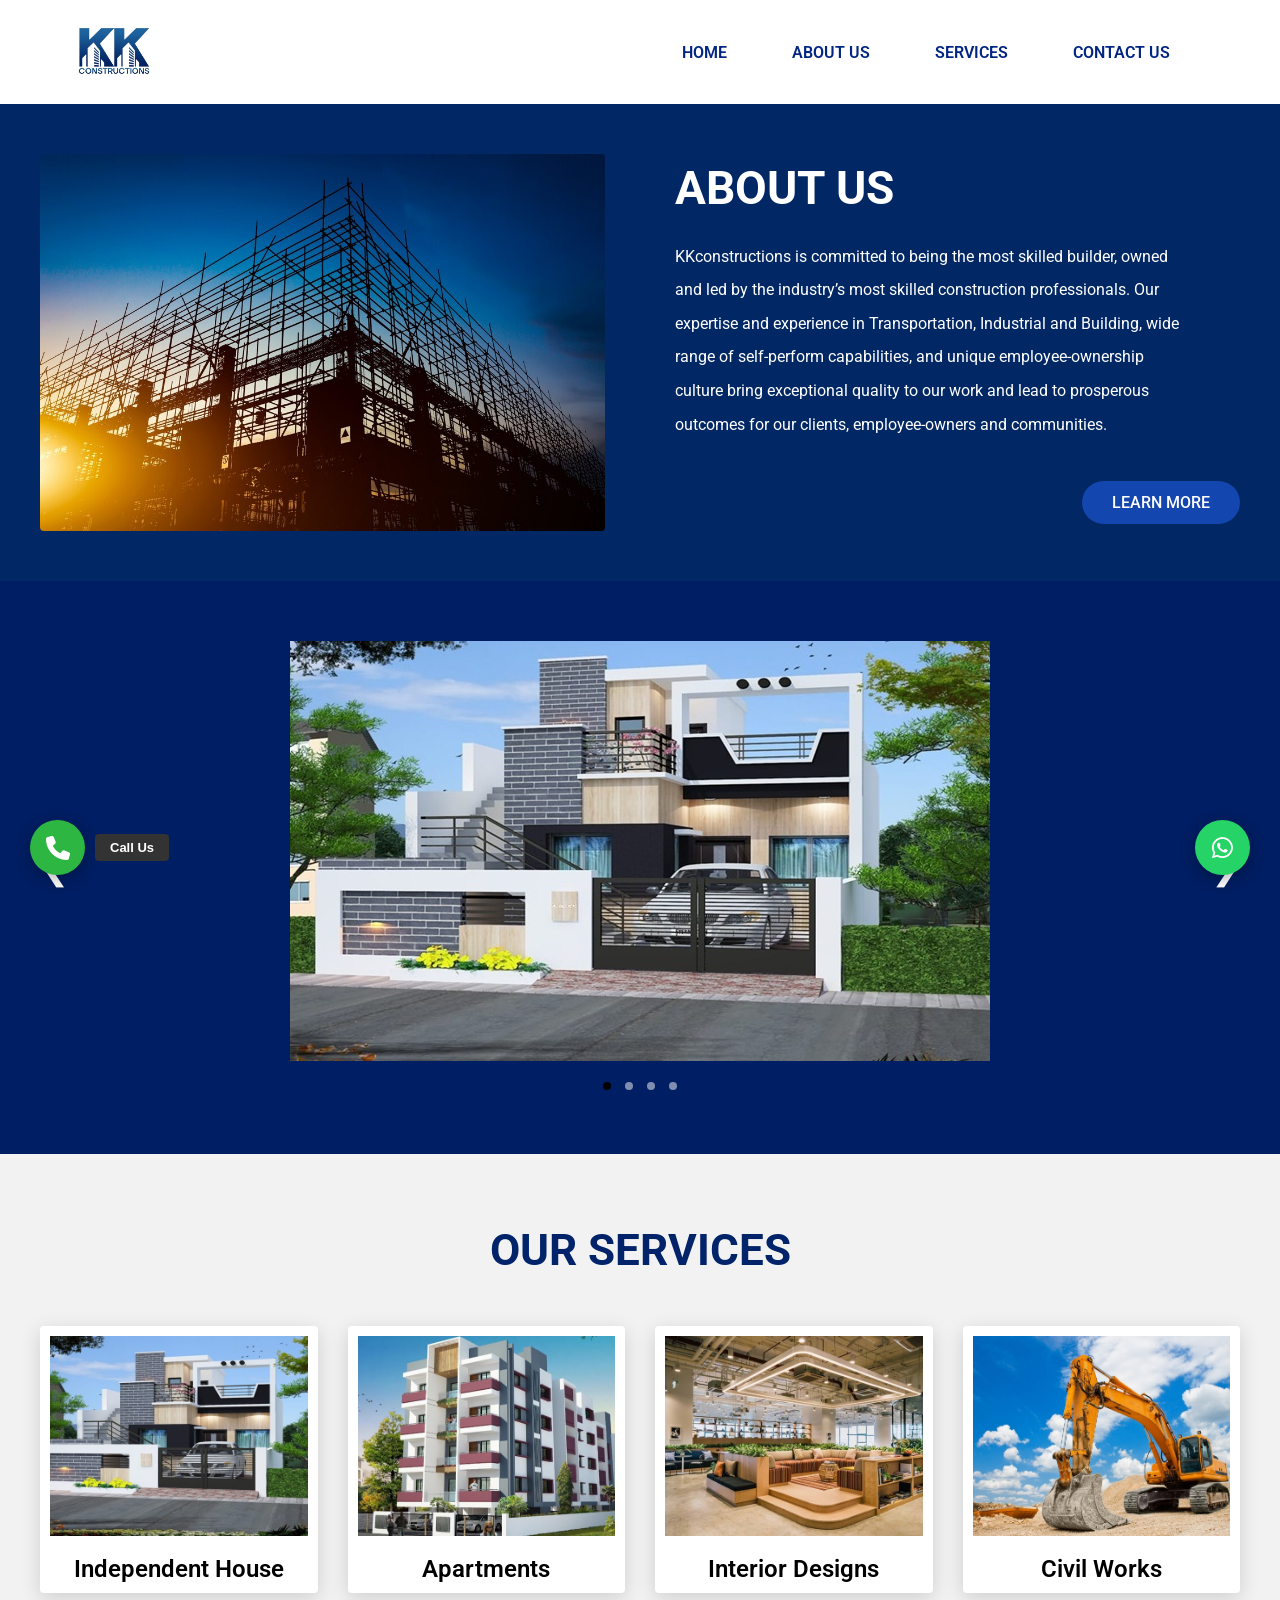
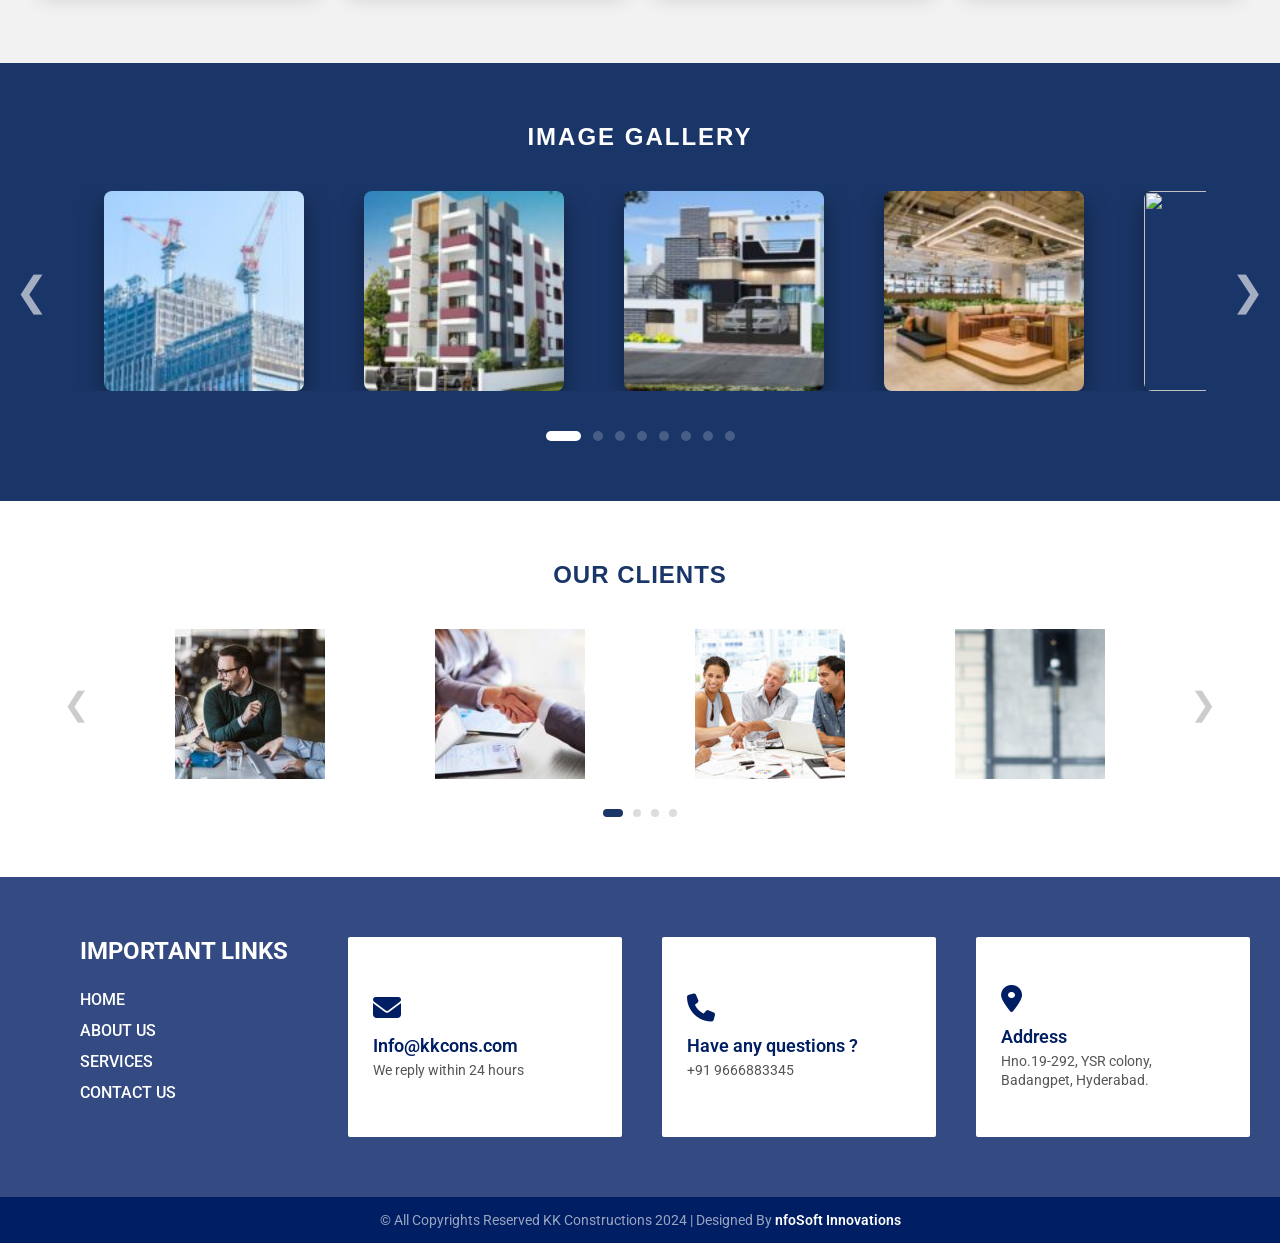
==== index.html @ b4efcc47 "kkcons" ====
<!DOCTYPE html>
<html lang="en">
<head>

<meta charset="UTF-8">
<meta name="viewport" content="width=device-width, initial-scale=1.0">
<link href="https://fonts.googleapis.com/css2?family=Roboto:wght@300;400;500;700&display=swap" rel="stylesheet">
<link href="https://fonts.googleapis.com/css2?family=Poppins:wght@300;400;500;600;700&display=swap" rel="stylesheet">

<!-- FONT AWESOME -->
<link rel="stylesheet" href="https://cdnjs.cloudflare.com/ajax/libs/font-awesome/6.5.0/css/all.min.css">

<title>KK Constructions</title>

<!-- CSS -->
<link rel="stylesheet" href="css/index.css">

<!-- Favicon -->
<link rel="icon" type="image/png" href="images/logo.png">

</head>
<body>

<header>

<nav class="navbar">

<div class="nav-container">

<!-- LOGO -->
<div class="logo">
<a href="index.html">
<img src="images/logo.png" alt="KK Constructions">
</a>
</div>

<!-- MENU BUTTON -->
<div class="menu-toggle" id="menu-toggle">
<span></span>
<span></span>
<span></span>
</div>

<!-- NAV LINKS -->
<ul class="nav-links" id="nav-links">

<li><a href="index.html">HOME</a></li>
<li><a href="about.html">ABOUT US</a></li>
<li><a href="services.html">SERVICES</a></li>
<li><a href="contact.html">CONTACT US</a></li>

</ul>

</div>

</nav>

</header>

<script>

const menuBtn = document.getElementById("menu-toggle");
const navLinks = document.getElementById("nav-links");

menuBtn.addEventListener("click", () => {
navLinks.classList.toggle("active");
});

</script>






<section class="about-section">

<div class="about-container">

<!-- IMAGE -->
<div class="about-image" id="aboutImage">
<img src="images/about.png" alt="Construction">
</div>

<!-- CONTENT -->
<div class="about-content">

<h2>ABOUT US</h2>

<p>
KKconstructions is committed to being the most skilled builder, owned and led by the industry’s most skilled construction professionals. Our expertise and experience in Transportation, Industrial and Building, wide range of self-perform capabilities, and unique employee-ownership culture bring exceptional quality to our work and lead to prosperous outcomes for our clients, employee-owners and communities.
</p>

<div class="about-btn-box">
<a href="about.html" class="about-btn">LEARN MORE</a>
</div>

</div>

</div>

</section>

<script>
    function revealImage(){

let image = document.getElementById("aboutImage");

let windowHeight = window.innerHeight;
let elementTop = image.getBoundingClientRect().top;

if(elementTop < windowHeight - 100){
image.classList.add("active");
}

}

window.addEventListener("scroll", revealImage);
window.addEventListener("load", revealImage);
</script>



    <section class="home-slider">
        <button class="arrow left" id="prevBtn">&#10094;</button>

        <div class="slider-container">
            <div class="slider-track" id="sliderTrack">
                <img src="images/home1.jpg" class="slide">
                <img src="images/home2.jpg" class="slide">
                <img src="images/home3.jpg" class="slide">
                <img src="images/home4.jpg" class="slide">
            </div>

            <div class="dots" id="dotsContainer">
                <span class="dot active"></span>
                <span class="dot"></span>
                <span class="dot"></span>
                <span class="dot"></span>
            </div>
        </div>

        <button class="arrow right" id="nextBtn">&#10095;</button>
    </section>

    <script>
        const track = document.getElementById("sliderTrack");
const slides = document.querySelectorAll(".slide");
const dots = document.querySelectorAll(".dot");
const nextBtn = document.getElementById("nextBtn");
const prevBtn = document.getElementById("prevBtn");

let index = 1; // 1 nunchi start chesthunnam endukante 0 position lo clone untundi
const totalOriginalSlides = slides.length;
let isMoving = false;

// 1. Clones Create Cheyadam (Infinite Loop Kosam)
const firstClone = slides[0].cloneNode(true);
const lastClone = slides[totalOriginalSlides - 1].cloneNode(true);

// Clones ni track ki add cheyadam
track.appendChild(firstClone); // 4th tharvatha 1st copy
track.insertBefore(lastClone, slides[0]); // 1st kante mundu 4th copy

// Initial Position (Real first slide ki set cheyadam)
track.style.transform = `translateX(-${index * 100}%)`;

function updateSlider() {
    track.style.transition = "transform 0.7s ease-in-out";
    track.style.transform = `translateX(-${index * 100}%)`;
    
    // Dots highlight logic
    let dotIndex = index - 1;
    if (index > totalOriginalSlides) dotIndex = 0;
    if (index < 1) dotIndex = totalOriginalSlides - 1;

    dots.forEach(d => d.classList.remove("active"));
    dots[dotIndex].classList.add("active");
}

// 2. Magic Logic: Transition end ayyaka ekkada unnamo check chestundi
track.addEventListener('transitionend', () => {
    // 4th tharvatha unna 1st image (clone) ki reach aithe, silent ga real 1st ki jump kottu
    if (index >= totalOriginalSlides + 1) {
        track.style.transition = "none";
        index = 1;
        track.style.transform = `translateX(-${index * 100}%)`;
    }
    // 1st kante mundu unna clone ki reach aithe, silent ga real 4th ki jump kottu
    if (index <= 0) {
        track.style.transition = "none";
        index = totalOriginalSlides;
        track.style.transform = `translateX(-${index * 100}%)`;
    }
    isMoving = false;
});

function nextSlide() {
    if (isMoving) return;
    isMoving = true;
    index++;
    updateSlider();
}

function prevSlide() {
    if (isMoving) return;
    isMoving = true;
    index--;
    updateSlider();
}

// Event Listeners
nextBtn.addEventListener('click', () => {
    nextSlide();
    resetAuto();
});

prevBtn.addEventListener('click', () => {
    prevSlide();
    resetAuto();
});

dots.forEach((dot, i) => {
    dot.onclick = () => {
        if (isMoving) return;
        index = i + 1;
        updateSlider();
        resetAuto();
    };
});

// Auto Sliding
let auto = setInterval(nextSlide, 4000);

function resetAuto() {
    clearInterval(auto);
    auto = setInterval(nextSlide, 4000);
}
    </script>




<section class="services-section">

<h2 class="services-title">OUR SERVICES</h2>

<div class="services-container">

<div class="service-card">
<img src="images/home1.jpg" alt="">
<h3>Independent House</h3>
</div>

<div class="service-card">
<img src="images/home4.jpg" alt="">
<h3>Apartments</h3>
</div>

<div class="service-card">
<img src="images/home2.jpg" alt="">
<h3>Interior Designs</h3>
</div>

<div class="service-card">
<img src="images/home3.jpg" alt="">
<h3>Civil Works</h3>
</div>

</div>

</section>













<section class="pr-gallery-section">
    <h2 class="pr-gallery-title">IMAGE GALLERY</h2>

    <div class="pr-gallery-wrapper">
        <button class="pr-gallery-arrow" id="btnPrev">&#10094;</button>

        <div class="pr-gallery-container">
            <div class="pr-gallery-track" id="mainTrack">
                <img src="images/g1.png" class="pr-gallery-img">
                <img src="images/g2.png" class="pr-gallery-img">
                <img src="images/g3.png" class="pr-gallery-img">
                <img src="images/g4.png" class="pr-gallery-img">
                <img src="images/g5.png" class="pr-gallery-img">
                <img src="images/g6.png" class="pr-gallery-img">
                <img src="images/g7.png" class="pr-gallery-img">
                <img src="images/g8.png" class="pr-gallery-img">
            </div>
        </div>

        <button class="pr-gallery-arrow" id="btnNext">&#10095;</button>
    </div>

    <div class="pr-dots-container" id="dotsWrapper"></div>
</section>

<script>
(function() {
    const track = document.getElementById("mainTrack");
    const imgs = Array.from(track.children);
    const dotsArea = document.getElementById("dotsWrapper");
    const btnNext = document.getElementById("btnNext");
    const btnPrev = document.getElementById("btnPrev");
    
    const gap = 260; // Width + Margin
    const count = imgs.length;
    let currIdx = count; 
    let moving = false;

    // Clone all images for the loop
    imgs.forEach(img => {
        track.appendChild(img.cloneNode(true));
        track.insertBefore(img.cloneNode(true), track.firstChild);
    });

    // Generate Dots
    for (let i = 0; i < count; i++) {
        const d = document.createElement("span");
        d.className = "pr-dot" + (i === 0 ? " active" : "");
        dotsArea.appendChild(d);
        d.onclick = () => {
            if (moving) return;
            currIdx = i + count;
            slide();
        };
    }
    const allDots = document.querySelectorAll(".pr-dot");

    // Start Position
    track.style.transform = `translateX(-${currIdx * gap}px)`;

    function slide() {
        moving = true;
        track.style.transition = "transform 0.5s cubic-bezier(0.45, 0.05, 0.55, 0.95)";
        track.style.transform = `translateX(-${currIdx * gap}px)`;
        updateDots();
    }

    function updateDots() {
        let dIdx = (currIdx - count) % count;
        if (dIdx < 0) dIdx = count + dIdx;
        allDots.forEach((d, i) => d.classList.toggle("active", i === dIdx));
    }

    track.addEventListener('transitionend', () => {
        moving = false;
        // Snap logic
        if (currIdx >= count * 2) {
            track.style.transition = "none";
            currIdx = count;
            track.style.transform = `translateX(-${currIdx * gap}px)`;
        } else if (currIdx < count) {
            track.style.transition = "none";
            currIdx = (count * 2) - 1;
            track.style.transform = `translateX(-${currIdx * gap}px)`;
        }
    });

    btnNext.onclick = () => { if (!moving) { currIdx++; slide(); } };
    btnPrev.onclick = () => { if (!moving) { currIdx--; slide(); } };
})();
</script>















<section class="cl-section">
    <h2 class="cl-title">OUR CLIENTS</h2>

    <div class="cl-wrapper">
        <button class="cl-arrow" id="clPrev">&#10094;</button>

        <div class="cl-container">
            <div class="cl-track" id="clTrack">
                <img src="images/c1.png" class="cl-img">
                <img src="images/c2.png" class="cl-img">
                <img src="images/c3.png" class="cl-img">
                <img src="images/c4.png" class="cl-img">
            </div>
        </div>

        <button class="cl-arrow" id="clNext">&#10095;</button>
    </div>

    <div class="cl-dots-container" id="clDots"></div>
</section>

<script>
(function() {
    const track = document.getElementById("clTrack");
    const imgs = Array.from(track.children);
    const dotsArea = document.getElementById("clDots");
    const clContainer = document.querySelector(".cl-container"); // Hover detect cheyadaniki
    
    const gap = 260; 
    const count = imgs.length;
    let index = count; 
    let moving = false;
    let autoSlideInterval; // Interval store cheyadaniki

    // Infinite Clones
    imgs.forEach(img => {
        track.appendChild(img.cloneNode(true));
        track.insertBefore(img.cloneNode(true), track.firstChild);
    });

    // Dots Generation
    for (let i = 0; i < count; i++) {
        const dot = document.createElement("span");
        dot.className = "cl-dot" + (i === 0 ? " active" : "");
        dotsArea.appendChild(dot);
        dot.onclick = () => {
            if (moving) return;
            index = i + count;
            slide();
            resetAutoSlide(); // Manual ga click chesinappudu timer reset avvali
        };
    }
    const dots = document.querySelectorAll(".cl-dot");

    track.style.transform = `translateX(-${index * gap}px)`;

    function slide() {
        moving = true;
        track.style.transition = "transform 0.5s ease-in-out";
        track.style.transform = `translateX(-${index * gap}px)`;
        
        let dIdx = (index - count) % count;
        if (dIdx < 0) dIdx = count + dIdx;
        dots.forEach((d, i) => d.classList.toggle("active", i === dIdx));
    }

    track.addEventListener('transitionend', () => {
        moving = false;
        if (index >= count * 2) {
            track.style.transition = "none";
            index = count;
            track.style.transform = `translateX(-${index * gap}px)`;
        } else if (index < count) {
            track.style.transition = "none";
            index = (count * 2) - 1;
            track.style.transform = `translateX(-${index * gap}px)`;
        }
    });

    // Automatic Slide Logic
    function startAutoSlide() {
        autoSlideInterval = setInterval(() => {
            if (!moving) {
                index++;
                slide();
            }
        }, 3000); // Prathi 3 seconds ki slide avthundi
    }

    function stopAutoSlide() {
        clearInterval(autoSlideInterval);
    }

    function resetAutoSlide() {
        stopAutoSlide();
        startAutoSlide();
    }

    // Start auto-slide initially
    startAutoSlide();

    // Pause on hover
    clContainer.onmouseenter = stopAutoSlide;
    clContainer.onmouseleave = startAutoSlide;

    // Button Controls
    document.getElementById("clNext").onclick = () => { 
        if(!moving) { index++; slide(); resetAutoSlide(); } 
    };
    document.getElementById("clPrev").onclick = () => { 
        if(!moving) { index--; slide(); resetAutoSlide(); } 
    };
})();
</script>








<footer class="footer">

<div class="footer-main">

<!-- LEFT LINKS -->

<div class="footer-links">

<h3>IMPORTANT LINKS</h3>

<ul>
<li><a href="index.html">HOME</a></li>
<li><a href="about.html">ABOUT US</a></li>
<li><a href="services.html">SERVICES</a></li>
<li><a href="contact.html">CONTACT US</a></li>
</ul>

</div>


<!-- RIGHT CARDS -->

<div class="footer-cards">

<div class="footer-card">

<div class="icon">
<i class="fas fa-envelope"></i>
</div>

<h4>Info@kkcons.com</h4>

<p>We reply within 24 hours</p>

</div>


<div class="footer-card">

<div class="icon">
<i class="fas fa-phone"></i>
</div>

<h4>Have any questions ?</h4>

<p>+91 9666883345</p>

</div>

<div class="footer-card">

<div class="icon">
<i class="fas fa-map-marker-alt"></i>
</div>

<h4>Address</h4>

<p>Hno.19-292, YSR colony, Badangpet, Hyderabad.</p>

</div>

</div>

</div>


<!-- COPYRIGHT -->

<div class="footer-bottom">

<p>
© All Copyrights Reserved KK Constructions 2024 |
Designed By <span>nfoSoft Innovations</span>
</p>

</div>

</footer>






<div class="fl-contact-wrapper">
    <div class="fl-item fl-phone">
        <span class="fl-label">Call Us</span>
        <a href="tel:+919666883345" class="fl-icon">
            <i class="fa-solid fa-phone"></i>
        </a>
    </div>

    <div class="fl-item fl-whatsapp">
        <span class="fl-label">WhatsApp Us</span>
        <a href="https://wa.me/919666883345" target="_blank" class="fl-icon">
            <i class="fa-brands fa-whatsapp"></i>
        </a>
    </div>
</div>
---- css/index.css ----
*{
margin:0;
padding:0;
box-sizing:border-box;

}

body{
background:#ffffff;
}

/* NAVBAR */

.navbar{
width:100%;
background:#ffffff;
padding:15px 0;
}

/* NAV CONTAINER */

.nav-container{
max-width:1200px;
margin:auto;
display:flex;
align-items:center;
justify-content:space-between;
padding:0 30px;
}

/* LOGO */

.logo img{
height:70px;
cursor:pointer;

}

/* NAV LINKS */

.nav-links{
display:flex;
gap:65px;
margin-right: 40px;
list-style:none;
align-items:center;
}

.nav-links a{
text-decoration:none;
color:rgb(0, 37, 130);
font-size:16px;
font-weight:600;
font-family: 'Roboto', sans-serif;
transition: all 0.3s ease;
display:inline-block;
}

/* HOVER ZOOM */

.nav-links a:hover{
transform: scale(1.15);
font-weight:600;
}

/* HAMBURGER */

.menu-toggle{
display:none;
flex-direction:column;
cursor:pointer;
gap:5px;
}

.menu-toggle span{
width:25px;
height:3px;
background:#002582;
display:block;
}

/* MOBILE */
/* MOBILE */

@media (max-width:768px){

.nav-container{
flex-wrap:wrap;
}

/* NAV LINKS */

.nav-links{
width:100%;
background:#ffffff;

flex-direction:column;
align-items:center;

gap:20px;
padding:20px 0;

display:none;

border-top:1px solid #ddd;
}

/* ACTIVE MENU */

.nav-links.active{
display:flex;
}

/* MENU BUTTON */

.menu-toggle{
display:flex;
}

/* LINKS */

.nav-links li{
width:100%;
text-align:center;
border-bottom:1px solid #eee;
}

.nav-links li a{
display:block;
padding:12px 0;
}

}









/* ABOUT SECTION */

.about-section{
background:#012764;
padding:50px 30px;
font-family:'Roboto', sans-serif;
}

/* CONTAINER */

.about-container{
max-width:1200px;
margin:auto;
display:flex;
align-items:center;
justify-content:space-between;
gap:70px;
flex-wrap:wrap;
}

/* IMAGE */

.about-image{
flex:1;
min-width:320px;
opacity:0;
transform:translateX(-120px);
transition:all 1s ease;
}

.about-image img{
width:100%;
height:auto;
display:block;
border-radius:4px;
}
/* IMAGE ANIMATION */

.about-image.active{
opacity:1;
transform:translateX(0);
}

/* CONTENT */

.about-content{
flex:1;
min-width:320px;
color:white;
display:flex;
flex-direction:column;
height:100%;
}

/* TITLE */

.about-content h2{
font-size:46px;
font-weight:700;
margin-bottom:25px;
}

/* TEXT */

.about-content p{
font-size:16px;
line-height:2.1;
margin-bottom:40px;
max-width:520px;
}

/* BUTTON ALIGNMENT */

.about-btn-box{
margin-top:auto;
display:flex;
justify-content:flex-end;
}

/* BUTTON */

.about-btn{
background:#1346af;
padding:12px 30px;
border-radius:30px;
color:white;
text-decoration:none;
font-size:16px;
font-weight:500;
transition:0.3s;
}

.about-btn:hover{
transform:scale(1.05);
background:#0f3f9e;
}

/* MOBILE */

@media(max-width:768px){

.about-container{
flex-direction:column;
text-align:center;
}

.about-btn-box{
justify-content:center;
}

.about-content h2{
font-size:36px;
}

.about-content p{
font-size:16px;
}

}







/* SECTION */

.home-slider{
background:#001e63;
padding:60px 0;
position:relative;
display:flex;
align-items:center;
justify-content:center;
}

/* CONTAINER */

.slider-container{
width:700px;
overflow:hidden;
position:relative;
}

/* TRACK */

.slider-track{
display:flex;
transition:transform 0.7s ease;
}

/* IMAGE */

.slide{
width:100%;
flex-shrink:0;
height:420px;
object-fit:cover;
}

/* ARROWS */

.arrow{
position:absolute;
top:50%;
transform:translateY(-50%);
font-size:35px;
color:white;
background:none;
border:none;
cursor:pointer;
}

.arrow.left{
left:40px;
}

.arrow.right{
right:40px;
}

/* DOTS */

.dots{
text-align:center;
margin-top:15px;
}

.dot{
height:8px;
width:8px;
background:white;
border-radius:50%;
display:inline-block;
margin:0 5px;
opacity:0.5;
cursor:pointer;
}

.dot.active{
opacity:1;
background:black;
}

/* MOBILE */

@media(max-width:768px){

.slider-container{
width:90%;
}

.slide{
height:auto;
}

.arrow.left{
left:10px;
}

.arrow.right{
right:10px;
}

}












/* SERVICES SECTION */

.services-section{
padding:70px 20px;
background:#f2f2f2;
text-align:center;
font-family:'Roboto', sans-serif;
}

/* HEADING */

.services-title{
font-size:44px;
color:#00236a;
margin-bottom:50px;
font-weight:700;
}

/* CARDS CONTAINER */

.services-container{
max-width:1200px;
margin:auto;
display:grid;
grid-template-columns:repeat(4,1fr);
gap:30px;
}

/* CARD */

.service-card{
background:white;
padding:10px;
box-shadow:0 5px 20px rgba(0,0,0,0.15);
border-radius:4px;
transition:0.3s;
}



/* IMAGE */

.service-card img{
width:100%;
height:200px;
object-fit:cover;
margin-bottom:15px;
}

/* TITLE */

.service-card h3{
font-size:24px;
font-weight:600;
color:black;
}

/* TABLET */

@media(max-width:992px){

.services-container{
grid-template-columns:repeat(2,1fr);
}

}

/* MOBILE */

@media(max-width:600px){

.services-container{
grid-template-columns:1fr;
}

.services-title{
font-size:34px;
}

.service-card img{
height:180px;
}

}










/* --- Premium Gallery Section --- */
.pr-gallery-section {
    background-color: #1a3668;
    padding: 60px 0;
    text-align: center;
    color: white;
    overflow: hidden;
    font-family: 'Segoe UI', Tahoma, Geneva, Verdana, sans-serif;
}

.pr-gallery-title {
    margin-bottom: 40px;
    letter-spacing: 2px;
    font-size: 24px;
    text-transform: uppercase;
    font-weight: 600;
}

/* --- Layout & Container --- */
.pr-gallery-wrapper {
    display: flex;
    align-items: center;
    justify-content: center;
    max-width: 100%;
    margin: 0 auto;
    position: relative;
}

.pr-gallery-container {
    overflow: hidden;
    /* Desktop: 4 images * 260px (width+margins) = 1040px */
    width: 1300px; 
    margin: 0 10px;
}

.pr-gallery-track {
    display: flex;
    align-items: center;
    will-change: transform;
}

.pr-gallery-img {
    width: 200px; /* Fixed Width */
    height: 200px; /* Fixed Height */
    object-fit: cover;
    
    /* GAPS: 30px Left + 30px Right = 60px total gap between pics */
    margin: 0 30px; 
    
    flex-shrink: 0;
    border-radius: 8px;
    box-shadow: 0 10px 25px rgba(0,0,0,0.4);
    transition: transform 0.3s ease;
}

.pr-gallery-img:hover {
    transform: scale(1.03);
}

/* --- Navigation Arrows --- */
.pr-gallery-arrow {
    background: none;
    border: none;
    color: rgba(255, 255, 255, 0.6);
    font-size: 2.5rem;
    cursor: pointer;
    transition: all 0.3s ease;
    padding: 15px;
    user-select: none;
    display: flex;
    align-items: center;
    justify-content: center;
}

.pr-gallery-arrow:hover {
    color: white;
    transform: scale(1.2);
}

/* --- Dots / Pagination --- */
.pr-dots-container {
    margin-top: 40px;
    display: flex;
    justify-content: center;
    align-items: center;
    gap: 12px;
}

.pr-dot {
    height: 10px;
    width: 10px;
    background-color: rgba(255, 255, 255, 0.2);
    border-radius: 50%;
    cursor: pointer;
    transition: all 0.4s cubic-bezier(0.4, 0, 0.2, 1);
}

.pr-dot.active {
    background-color: white;
    width: 35px; /* Premium Pill Shape */
    border-radius: 20px;
}

/* --- MOBILE RESPONSIVE --- */
@media (max-width: 1100px) {
    .pr-gallery-container {
        width: 780px; /* Show 3 images */
    }
}

@media (max-width: 850px) {
    .pr-gallery-container {
        width: 520px; /* Show 2 images */
    }
}

@media (max-width: 550px) {
    .pr-gallery-container {
        /* Mobile: Show 1 image perfectly centered */
        /* JS gap (260) width కి మ్యాచ్ అవ్వాలి */
        width: 260px; 
    }
    
    .pr-gallery-img {
        margin: 0 30px; /* Keep margins same to match JS gap */
    }

    .pr-gallery-arrow {
        font-size: 1.8rem;
        padding: 5px;
    }
    
    .pr-gallery-section {
        padding: 40px 0;
    }
}






















/* --- Our Clients Section --- */
.cl-section {
    background-color: #ffffff; /* Client section usually white or light grey */
    padding: 60px 0;
    text-align: center;
    overflow: hidden;
    font-family: sans-serif;
}

.cl-title {
    color: #1a3668;
    margin-bottom: 40px;
    letter-spacing: 1px;
    font-size: 24px;
    text-transform: uppercase;
    font-weight: bold;
}

/* --- Layout & Gaps --- */
.cl-wrapper {
    display: flex;
    align-items: center;
    justify-content: center;
    max-width: 100%;
    margin: 0 auto;
    position: relative;
}

.cl-container {
    overflow: hidden;
    /* Desktop wide view: 4 images * 260px = 1040px */
    width: 1040px; 
    margin: 0 20px;
}

.cl-track {
    display: flex;
    align-items: center;
    will-change: transform;
}

.cl-img {
    width: 200px;
    height: 150px; /* Clients usually have rectangular logos/pics */
    object-fit: contain;
    /* Screen antha gaps ravali ante ikkada margin help chestundi */
    margin: 0 30px; 
    flex-shrink: 0;
    transition: filter 0.3s;
}

/* --- Navigation --- */
.cl-arrow {
    background: none;
    border: none;
    color: #ccc;
    font-size: 2rem;
    cursor: pointer;
    padding: 10px;
    transition: 0.3s;
}

.cl-arrow:hover {
    color: #1a3668;
}

.cl-dots-container {
    margin-top: 30px;
    display: flex;
    justify-content: center;
    gap: 10px;
}

.cl-dot {
    height: 8px;
    width: 8px;
    background-color: #ddd;
    border-radius: 50%;
    cursor: pointer;
    transition: 0.4s;
}

.cl-dot.active {
    background-color: #1a3668;
    width: 20px;
    border-radius: 10px;
}

/* Mobile View */
@media (max-width: 768px) {
    .cl-container {
        width: 260px; /* Single image view */
    }
}


















/* FOOTER BASE */
.footer {
    background: #334b82;
    color: white;
    font-family: 'Roboto', sans-serif;
    width: 100%;
}

/* MAIN LAYOUT */
.footer-main {
    max-width: 1400px; /* Screen antha use cheskodaniki width penchanu */
    margin: auto;
    display: flex;
    justify-content: space-between;
    align-items: flex-start;
    gap: 60px;
    padding: 60px 30px 60px 80px; /* Side padding thaggincha */
}

/* LEFT LINKS SECTION */
.footer-links {
    min-width: 200px;
    text-align: left;
}

.footer-links h3 {
    font-size: 24px;
    margin-bottom: 25px;
    font-weight: 700;
}

.footer-links ul {
    list-style: none;
    padding: 0;
}

.footer-links li {
    margin: 12px 0;
}

.footer-links a {
    text-decoration: none;
    color: white;
    font-size: 16px;
    font-weight: 500;
    transition: 0.3s;
}

.footer-links a:hover {
    opacity: 0.8;
}

/* CARDS CONTAINER */
.footer-cards {
    display: flex;
    gap: 40px;
    flex: 1;
    justify-content: flex-end;
    flex-wrap: nowrap; /* Desktop lo line break avvadu */
}

/* CARD - WIDTH EKUVA & HEIGHT TAKKUVA (Horizontal Shape) */
.footer-card {
    background: white;
    flex: 1; /* Equal width share cheskuntayi */
    min-width: 200px; /* Width penchanu */
    height: 200px;   /* Height thaggincha */
    padding: 25px;
    display: flex;
    flex-direction: column;
    justify-content: center;
    text-align: left;
    border-radius: 2px; /* Slight sharp edges like image */
}

/* CARD CONTENT */
.icon {
    font-size: 28px;
    color: #001e63;
    margin-bottom: 10px;
}

.footer-card h4 {
    font-size: 18px;
    color: #001e63;
    margin-bottom: 5px;
    font-weight: 600;
    word-break: break-all;
}

.footer-card p {
    font-size: 14px;
    color: #555;
    margin: 0;
    line-height: 1.4;
}

/* BOTTOM COPYRIGHT */
.footer-bottom {
    background: #001e63;
    color: rgba(255,255,255,0.6);
    text-align: center;
    padding: 15px;
    font-size: 14px;
}

.footer-bottom span {
    color: white;
    font-weight: 600;
}

/* --- MOBILE RESPONSIVE --- */
@media (max-width: 1024px) {
    .footer-cards {
        flex-wrap: wrap;
        justify-content: center;
    }
    .footer-card {
        min-width: 45%; /* Tablets lo 2 cards side by side */
    }
}

@media (max-width: 768px) {
    .footer-main {
        flex-direction: column;
        padding: 40px 20px;
        align-items: flex-start;
        text-align: left;
    }

    .footer-cards {
        width: 100%;
        flex-direction: column;
        gap: 15px;
    }

    .footer-card {
        width: 100%;
        height: auto; /* Mobile lo content ni batti height adjust avthundi */
        min-height: 140px;
        min-width: 100%;
    }

    .footer-links {
        margin-bottom: 30px;
    }
}











/* Container */
.fl-contact-wrapper {
    position: fixed;
    bottom: 25px;
    left: 0;
    right: 0;
    display: flex;
    justify-content: space-between;
    padding: 0 30px;
    z-index: 9999;
    pointer-events: none;
}

.fl-item {
    display: flex;
    align-items: center;
    pointer-events: auto;
}

/* Icon Base Style */
.fl-icon {
    width: 55px;
    height: 55px;
    border-radius: 50%;
    display: flex;
    align-items: center;
    justify-content: center;
    color: white;
    font-size: 24px;
    text-decoration: none;
    box-shadow: 0 4px 15px rgba(0,0,0,0.3);
    transition: transform 0.3s ease;
}

/* Label Base Style */
.fl-label {
    color: white;
    padding: 6px 15px;
    border-radius: 4px;
    font-size: 13px;
    font-weight: bold;
    white-space: nowrap;
    transition: all 0.3s ease;
    font-family: sans-serif;
}

/* --- PHONE: Left Side --- */
.fl-phone .fl-icon {
    background-color: #2db742; /* Call Green */
    order: 2; /* Icon ni label tharvatha unchadaniki */
}

.fl-phone .fl-label {
    background-color: #333; /* Dark background as per your image */
    margin-left: 10px;
    opacity: 1; /* Always visible */
    order: 3;
}

/* --- WHATSAPP: Right Side --- */
.fl-whatsapp .fl-icon {
    background-color: #25d366; /* WhatsApp Green */
}

.fl-whatsapp .fl-label {
    background-color: #25d366;
    margin-right: 10px;
    opacity: 0; /* Hidden by default */
    transform: translateX(10px);
}

/* WhatsApp Hover Effect */
.fl-whatsapp:hover .fl-label {
    opacity: 1;
    transform: translateX(0);
}

.fl-item:hover .fl-icon {
    transform: scale(1.1);
}

/* --- MOBILE CSS --- */
@media (max-width: 768px) {
    .fl-contact-wrapper {
        padding: 0 15px;
        bottom: 20px;
    }

    .fl-icon {
        width: 48px;
        height: 48px;
        font-size: 20px;
    }

    /* Mobile lo space thakkuva unte labels hidden or small cheyochu */
    .fl-label {
        font-size: 11px;
        padding: 4px 8px;
    }
}
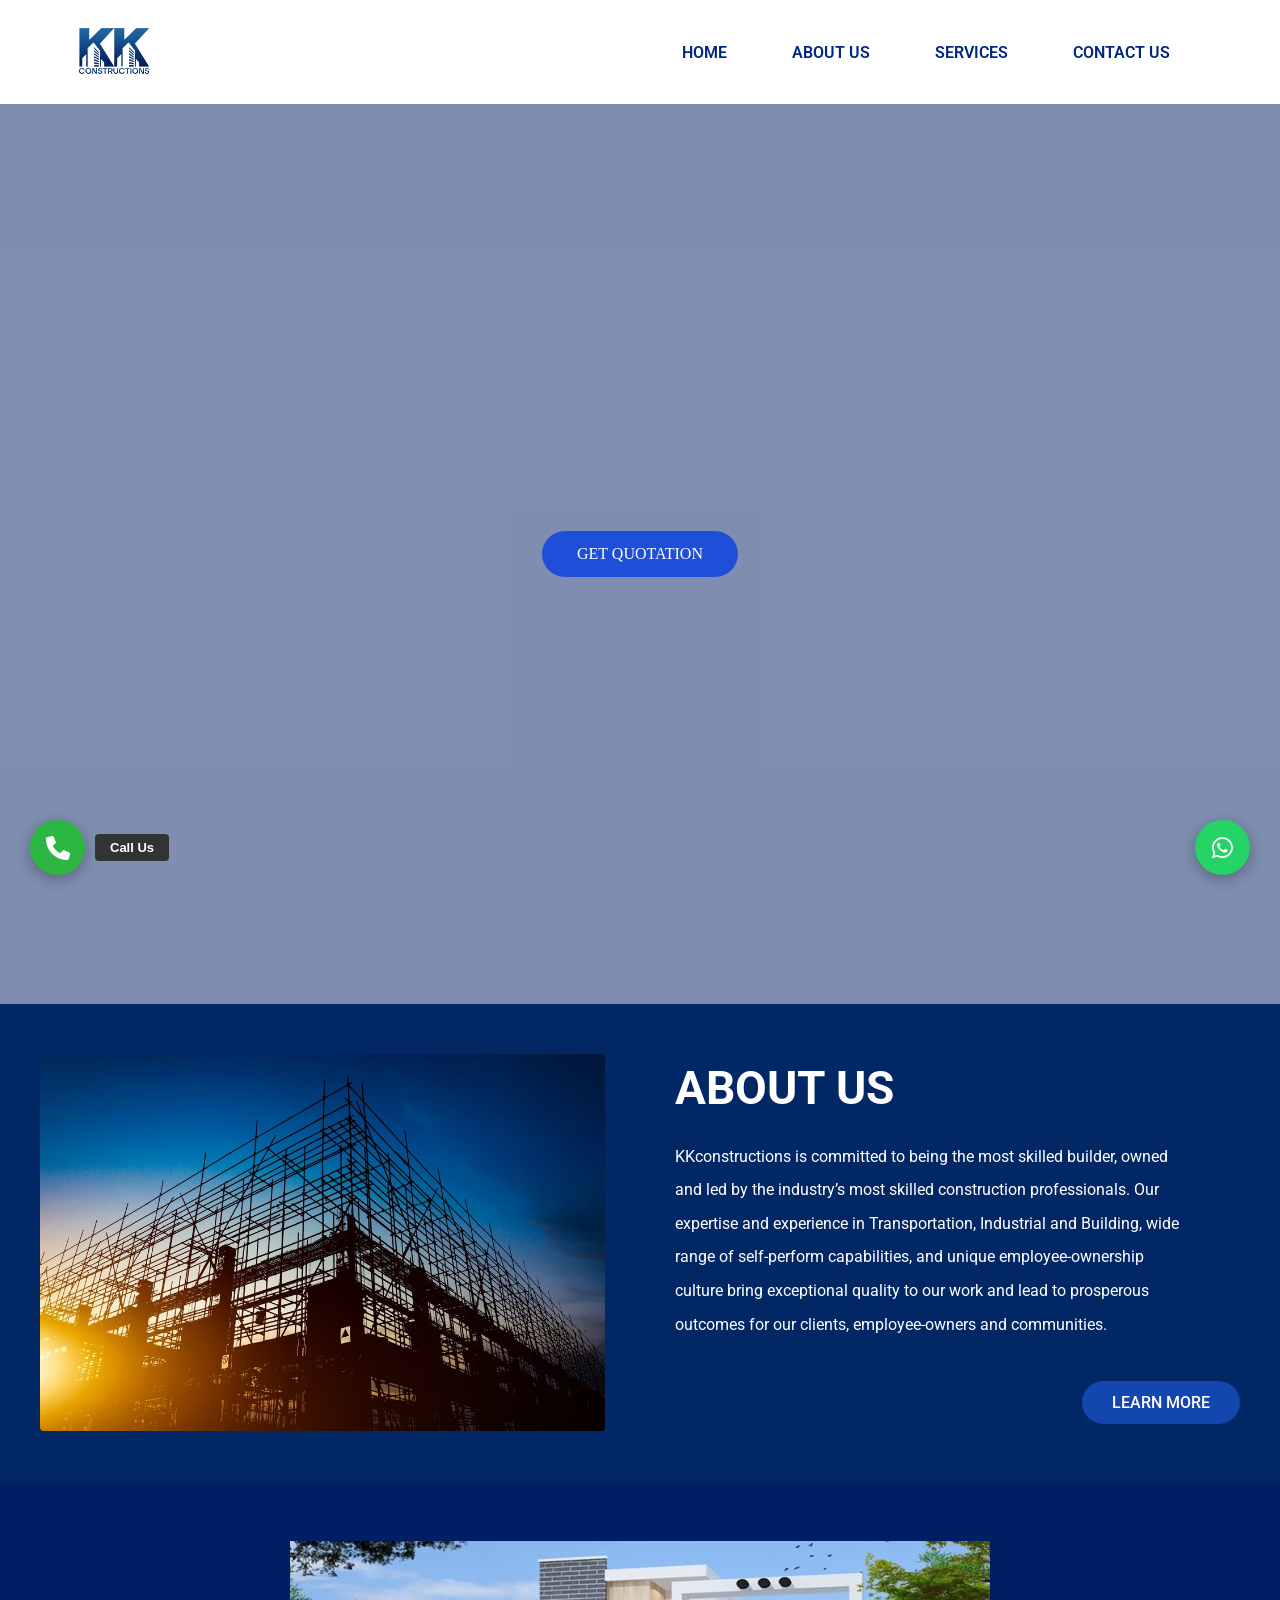
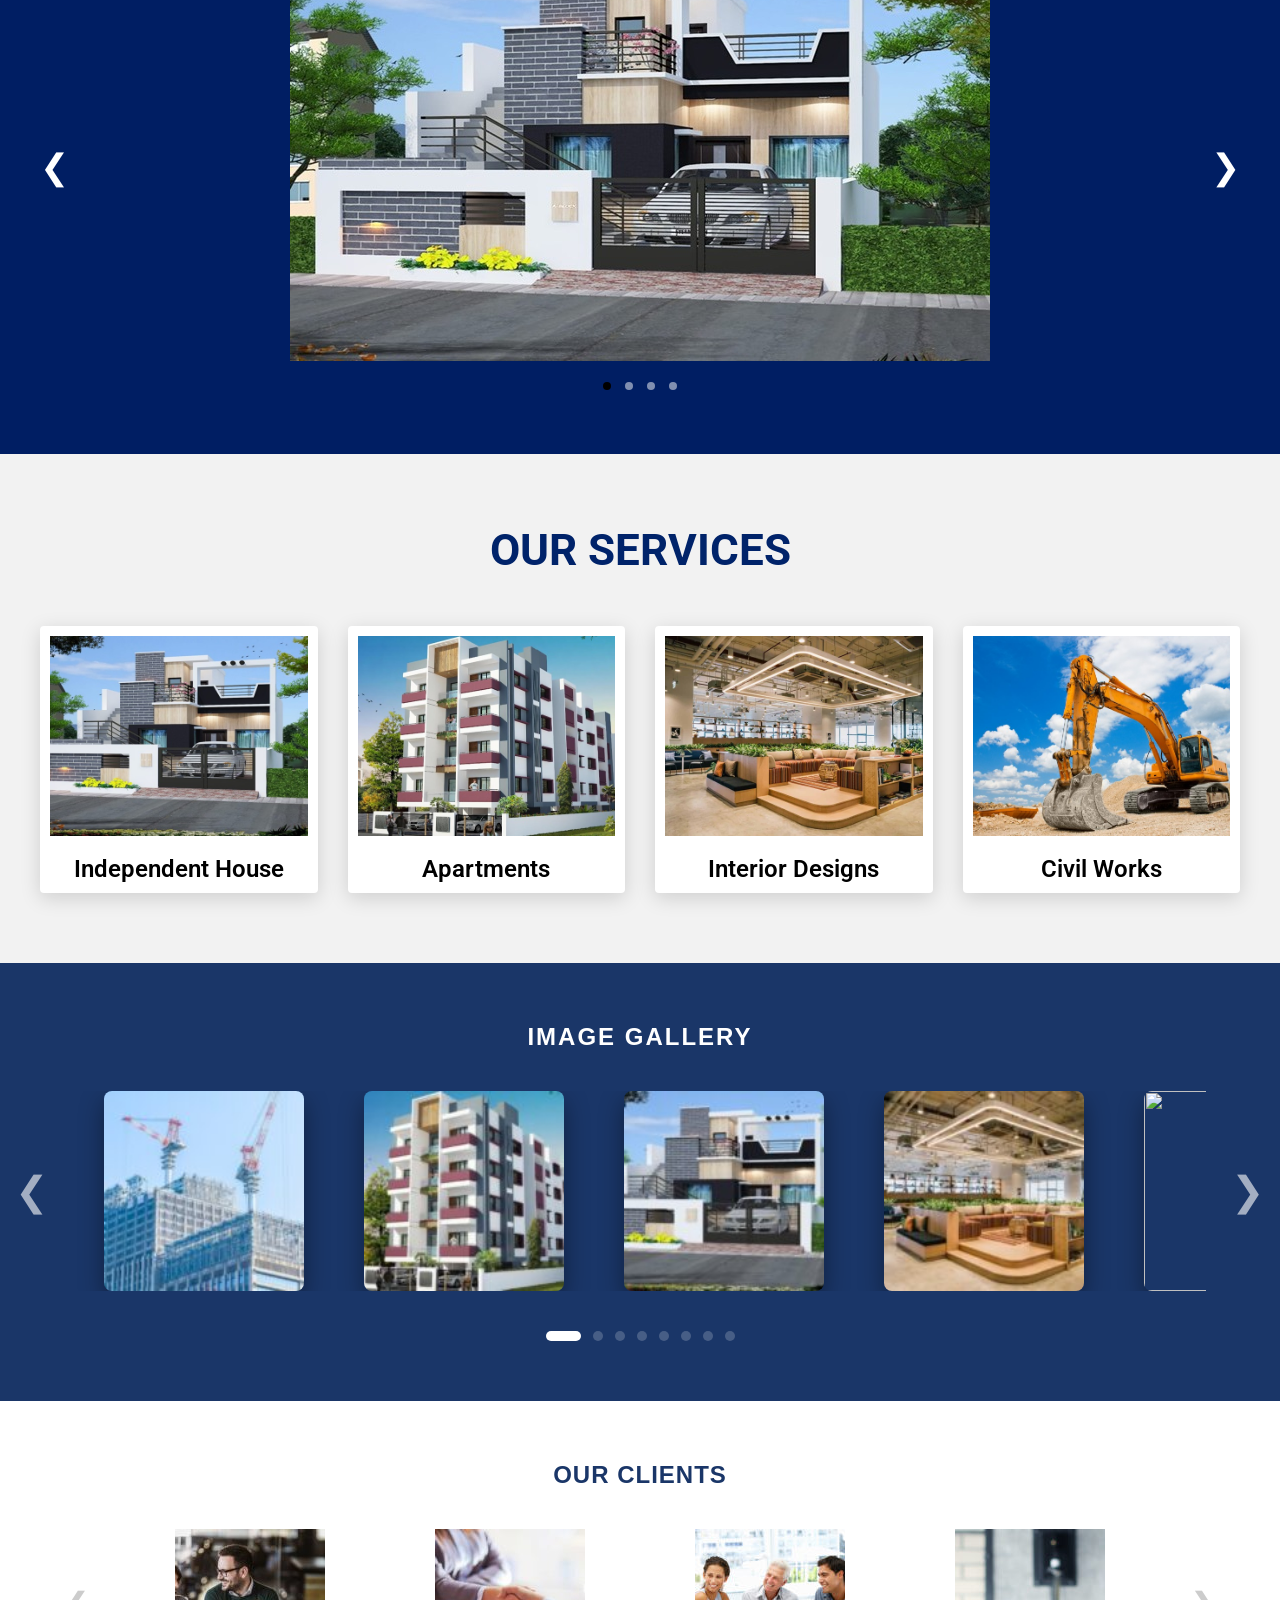
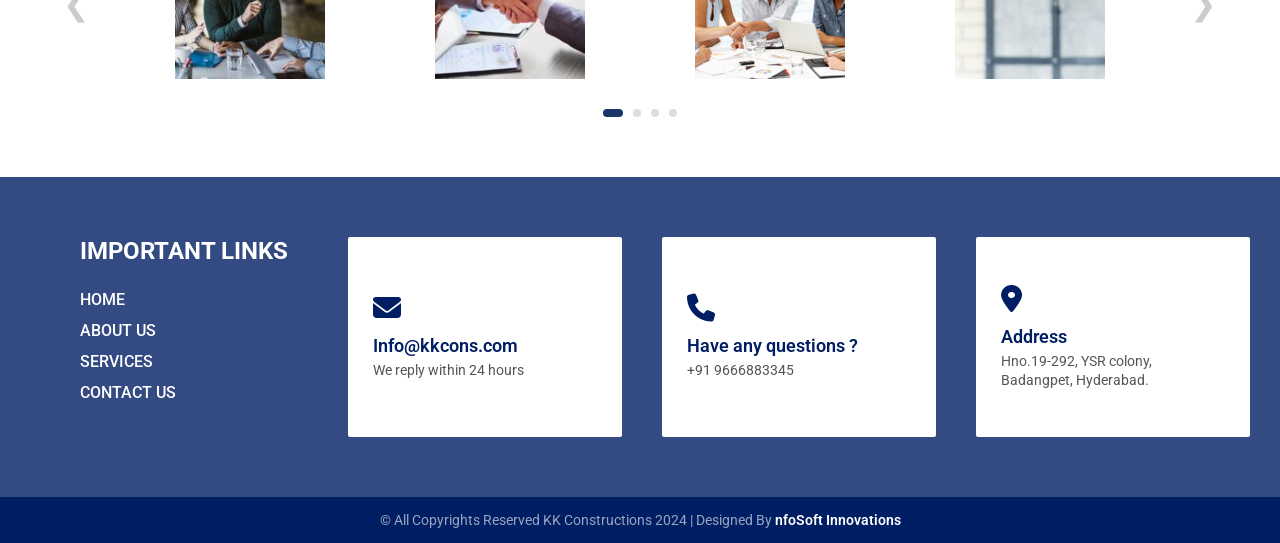
==== commit f5a6bdd0: "kkcons" ====
--- a/index.html
+++ b/index.html
@@ -67,6 +67,42 @@
 });
 
 </script>
+
+
+
+
+
+
+
+
+
+
+
+
+
+
+
+<section class="hero-section">
+
+    <!-- VIDEO -->
+    <video autoplay muted loop playsinline class="hero-video">
+        <source src="images/herobg.mp4" type="video/mp4">
+    </video>
+
+    <!-- OVERLAY -->
+    <div class="hero-overlay"></div>
+
+    <!-- CONTENT -->
+    <div class="hero-content">
+        <a href="contact.html" class="hero-btn">GET QUOTATION</a>
+    </div>
+
+</section>
+
+
+
+
+
 
 
 
--- a/css/index.css
+++ b/css/index.css
@@ -131,6 +131,80 @@
 }
 
 }
+
+
+
+
+
+
+
+
+
+
+
+
+/* HERO SECTION */
+.hero-section{
+    position:relative;
+    width:100%;
+    height:100vh;
+    overflow:hidden;
+}
+
+/* VIDEO */
+.hero-video{
+    position:absolute;
+    top:0;
+    left:0;
+    width:100%;
+    height:100%;
+    object-fit:cover;
+}
+
+/* BLUE OVERLAY */
+.hero-overlay{
+    position:absolute;
+    top:0;
+    left:0;
+    width:100%;
+    height:100%;
+    background:rgba(0, 30, 99, 0.5); /* 🔵 blue overlay */
+}
+
+/* CONTENT CENTER */
+.hero-content{
+    position:relative;
+    z-index:2;
+    height:100%;
+    display:flex;
+    justify-content:center;
+    align-items:center;
+}
+
+/* BUTTON */
+.hero-btn{
+    background:#1f4ed8;
+    color:white;
+    padding:14px 35px;
+    border-radius:30px;
+    font-size:16px;
+    text-decoration:none;
+    transition:0.3s;
+}
+
+.hero-btn:hover{
+    background:#163aa3;
+}
+
+
+
+
+
+
+
+
+
+
 
 
 
@@ -256,6 +330,7 @@
 
 .about-content p{
 font-size:16px;
+text-align: justify;
 }
 
 }
@@ -864,29 +939,32 @@
     }
 }
 
+
 @media (max-width: 768px) {
     .footer-main {
         flex-direction: column;
-        padding: 40px 20px;
+        padding: 30px 20px; /* koncham reduce chesam */
         align-items: flex-start;
         text-align: left;
+        gap: 10px; /* sections madhya gap control */
+    }
+
+    .footer-links {
+        margin-bottom: 10px; /* earlier 30px → ippudu reduce */
     }
 
     .footer-cards {
         width: 100%;
         flex-direction: column;
-        gap: 15px;
+        gap: 10px; /* cards madhya gap kuda taggincham */
+        margin-top: 0; /* extra gap remove */
     }
 
     .footer-card {
         width: 100%;
-        height: auto; /* Mobile lo content ni batti height adjust avthundi */
-        min-height: 140px;
+        height: auto;
+        min-height: 120px; /* koncham compact */
         min-width: 100%;
-    }
-
-    .footer-links {
-        margin-bottom: 30px;
     }
 }
 
